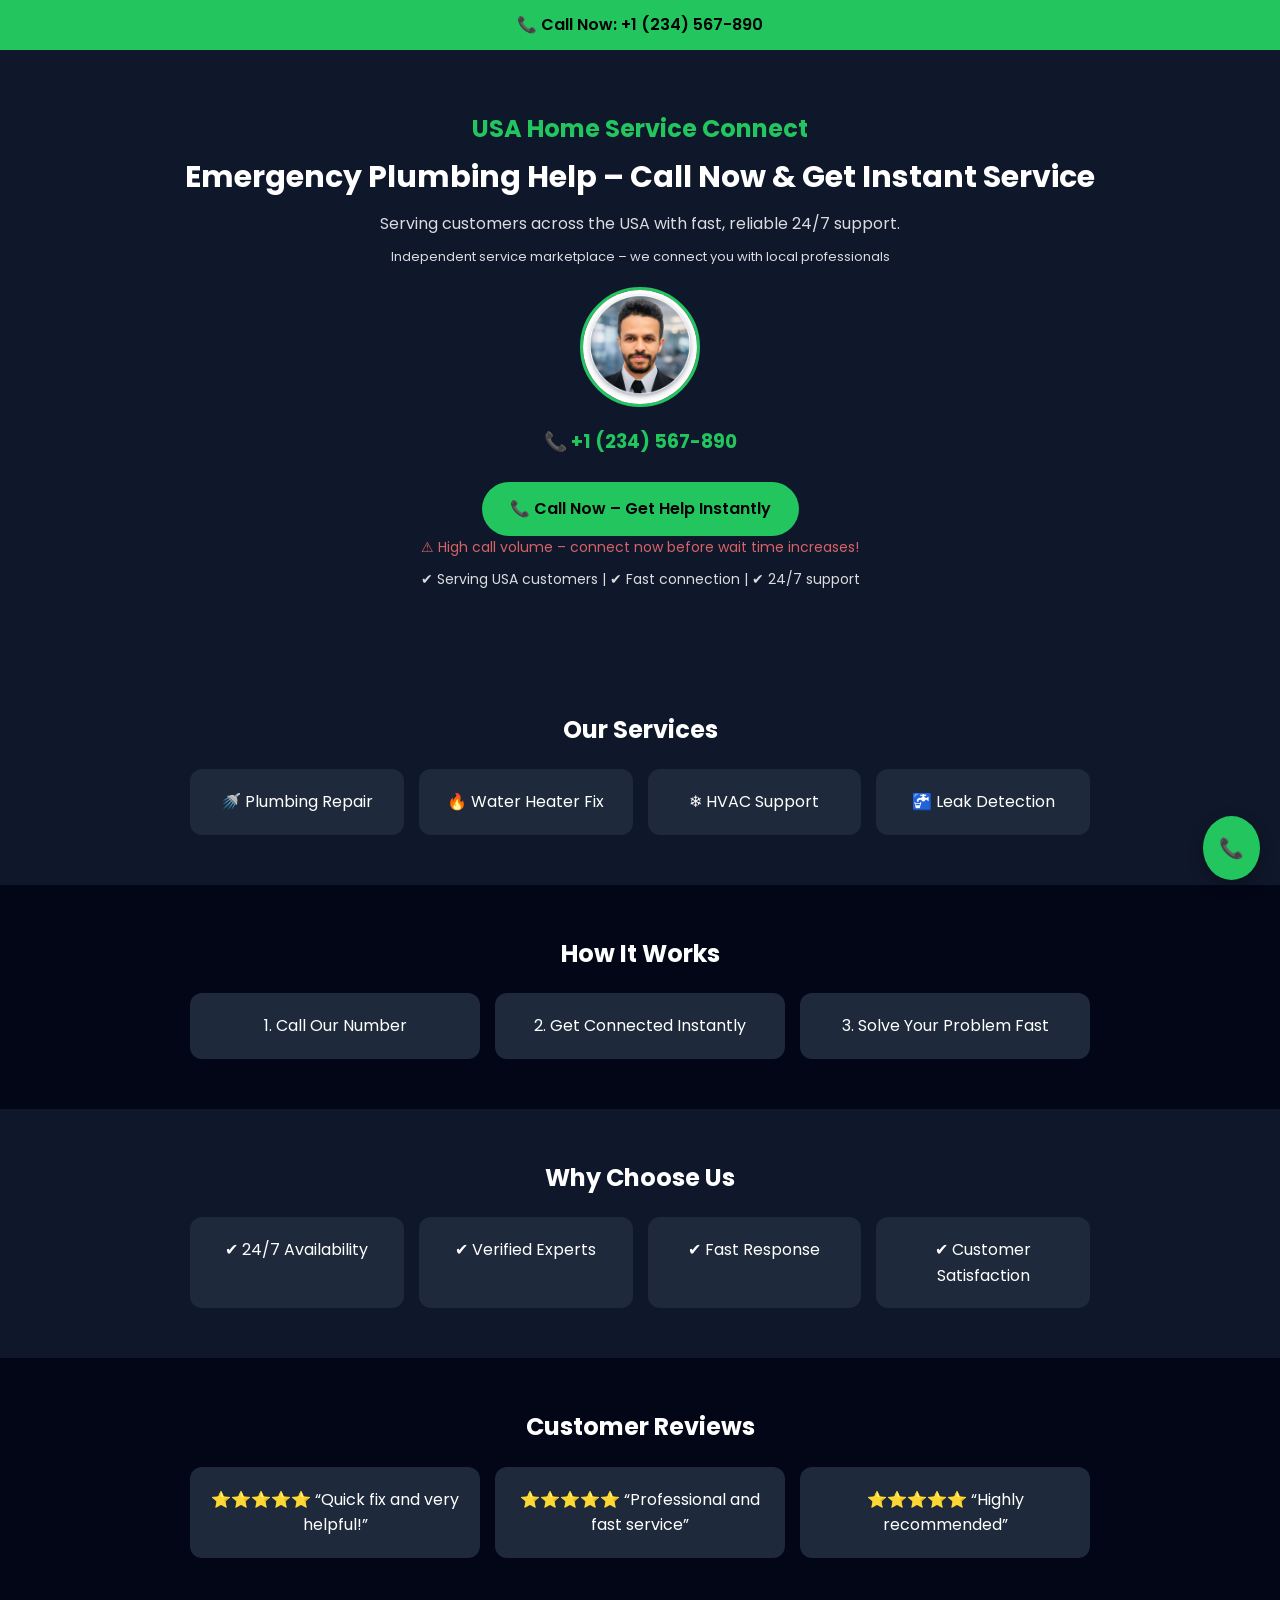
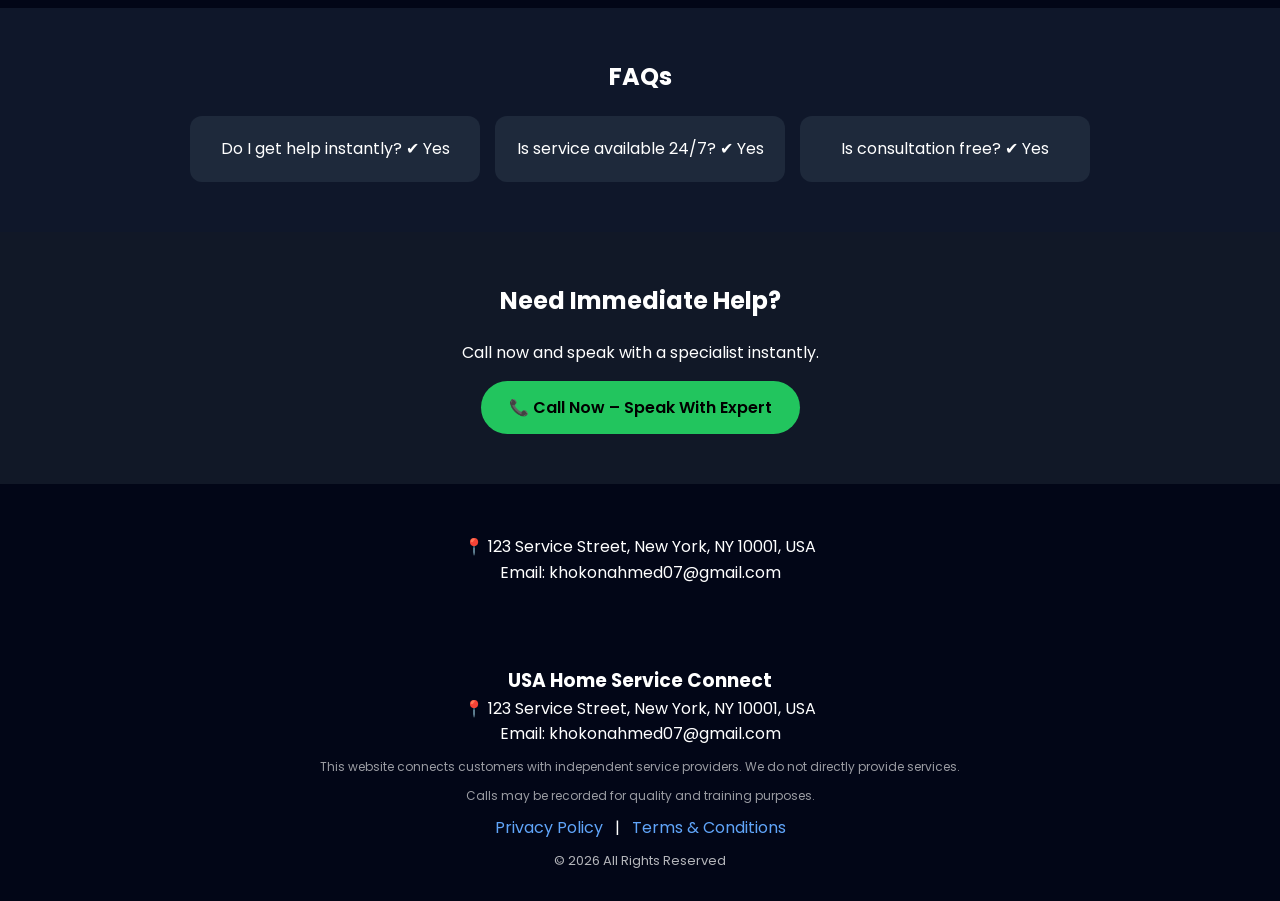
==== index.html @ 6ec90463 "Update index.html" ====
<!DOCTYPE html>
<html lang="en">
<head>
<meta charset="UTF-8">
<meta name="viewport" content="width=device-width, initial-scale=1.0">
<title>USA Home Service Connect | Call Now</title>

<link rel="stylesheet" href="style.css">
<link href="https://fonts.googleapis.com/css2?family=Poppins:wght@300;400;600;700&display=swap" rel="stylesheet">
</head>

<body>

<!-- TOP CALL BAR -->
<a href="tel:+1234567890" class="top-bar">
📞 Call Now: +1 (234) 567-890
</a>

<!-- HERO -->
<section class="hero">

<h2 class="brand">USA Home Service Connect</h2>

<h1>Emergency Plumbing Help – Call Now & Get Instant Service</h1>

<p>Serving customers across the USA with fast, reliable 24/7 support.</p>

<p class="sub-brand">
Independent service marketplace – we connect you with local professionals
</p>

<img src="profile.jpg" class="profile" alt="profile">

<h3 class="phone">📞 +1 (234) 567-890</h3>

<a href="tel:+1234567890" class="btn primary">
📞 Call Now – Get Help Instantly
</a>

<p class="urgent">
⚠ High call volume – connect now before wait time increases!
</p>

<p class="trust">
✔ Serving USA customers | ✔ Fast connection | ✔ 24/7 support
</p>

</section>

<!-- SERVICES -->
<section class="section">
<h2>Our Services</h2>

<div class="grid">
<div class="card">🚿 Plumbing Repair</div>
<div class="card">🔥 Water Heater Fix</div>
<div class="card">❄ HVAC Support</div>
<div class="card">🚰 Leak Detection</div>
</div>
</section>

<!-- HOW IT WORKS -->
<section class="section dark">
<h2>How It Works</h2>

<div class="grid">
<div class="card">1. Call Our Number</div>
<div class="card">2. Get Connected Instantly</div>
<div class="card">3. Solve Your Problem Fast</div>
</div>
</section>

<!-- TRUST -->
<section class="section">
<h2>Why Choose Us</h2>

<div class="grid">
<div class="card">✔ 24/7 Availability</div>
<div class="card">✔ Verified Experts</div>
<div class="card">✔ Fast Response</div>
<div class="card">✔ Customer Satisfaction</div>
</div>
</section>

<!-- REVIEWS -->
<section class="section dark">
<h2>Customer Reviews</h2>

<div class="grid">
<div class="card">⭐⭐⭐⭐⭐ “Quick fix and very helpful!”</div>
<div class="card">⭐⭐⭐⭐⭐ “Professional and fast service”</div>
<div class="card">⭐⭐⭐⭐⭐ “Highly recommended”</div>
</div>
</section>

<!-- FAQ -->
<section class="section">
<h2>FAQs</h2>

<div class="grid">
<div class="card">Do I get help instantly? ✔ Yes</div>
<div class="card">Is service available 24/7? ✔ Yes</div>
<div class="card">Is consultation free? ✔ Yes</div>
</div>
</section>

<!-- FINAL CTA -->
<section class="section cta">
<h2>Need Immediate Help?</h2>
<p>Call now and speak with a specialist instantly.</p>

<a href="tel:+1234567890" class="btn primary">
📞 Call Now – Speak With Expert
</a>
</section>

<!-- LOCATION -->
<section class="section dark">
<p>📍 123 Service Street, New York, NY 10001, USA</p>
<p>Email: khokonahmed07@gmail.com</p>
</section>

<!-- FOOTER -->
<footer>

<h3>USA Home Service Connect</h3>

<p>📍 123 Service Street, New York, NY 10001, USA</p>
<p>Email: khokonahmed07@gmail.com</p>

<p class="disclaimer">
This website connects customers with independent service providers. We do not directly provide services.
</p>

<p class="disclaimer">
Calls may be recorded for quality and training purposes.
</p>

<div class="legal-links">
<a href="privacy.html?v=2">Privacy Policy</a> | 
<a href="terms.html?v=2">Terms & Conditions</a>
</div>

<p class="copy">© 2026 All Rights Reserved</p>

</footer>

<!-- FLOAT BUTTON -->
<a href="tel:+1234567890" class="float-btn">📞</a>

</body>
</html>
---- style.css ----
*{
margin:0;
padding:0;
box-sizing:border-box;
font-family:'Poppins',sans-serif;
}

body{
background:#0f172a;
color:#fff;
text-align:center;
line-height:1.6;
}

/* TOP BAR */
.top-bar{
display:block;
background:#22c55e;
color:#000;
padding:12px;
font-weight:600;
text-decoration:none;
position:sticky;
top:0;
z-index:1000;
}

/* HERO */
.hero{
padding:60px 20px;
}

.brand{
color:#22c55e;
margin-bottom:5px;
}

.sub-brand{
font-size:13px;
opacity:0.6;
margin-bottom:10px;
}

.hero h1{
font-size:30px;
margin-bottom:10px;
}

.hero p{
opacity:0.85;
margin-bottom:10px;
}

.profile{
width:120px;
border-radius:50%;
margin:20px auto;
display:block;
border:3px solid #22c55e;
}

.phone{
color:#22c55e;
margin:10px 0;
}

.urgent{
color:#f87171;
font-size:14px;
}

.trust{
font-size:14px;
opacity:0.8;
}

/* BUTTON */
.btn{
display:inline-block;
padding:14px 28px;
border-radius:30px;
text-decoration:none;
font-weight:600;
margin-top:15px;
transition:0.3s;
}

.primary{
background:#22c55e;
color:#000;
}

.primary:hover{
background:#16a34a;
}

/* SECTION */
.section{
padding:50px 20px;
}

.dark{
background:#020617;
}

.section h2{
margin-bottom:20px;
}

/* GRID */
.grid{
display:grid;
grid-template-columns:repeat(auto-fit,minmax(150px,1fr));
gap:15px;
max-width:900px;
margin:auto;
}

/* CARD */
.card{
background:#1e293b;
padding:20px;
border-radius:12px;
transition:0.3s;
}

.card:hover{
transform:translateY(-5px);
}

/* CTA */
.cta{
background:#111827;
}

/* FOOTER */
footer{
background:#020617;
padding:30px 20px;
}

.disclaimer{
font-size:12px;
opacity:0.6;
margin-top:10px;
}

.legal-links{
margin-top:10px;
}

.legal-links a{
color:#60a5fa;
margin:0 8px;
text-decoration:none;
}

.legal-links a:hover{
text-decoration:underline;
color:#93c5fd;
}

.copy{
margin-top:10px;
font-size:13px;
opacity:0.7;
}

/* FLOAT BUTTON */
.float-btn{
position:fixed;
bottom:20px;
right:20px;
background:#22c55e;
color:#000;
padding:16px;
border-radius:50%;
text-decoration:none;
font-size:20px;
box-shadow:0 5px 15px rgba(0,0,0,0.3);
}

.float-btn:hover{
transform:scale(1.1);
}

/* RESPONSIVE */
@media(max-width:600px){
.hero h1{
font-size:24px;
}
}
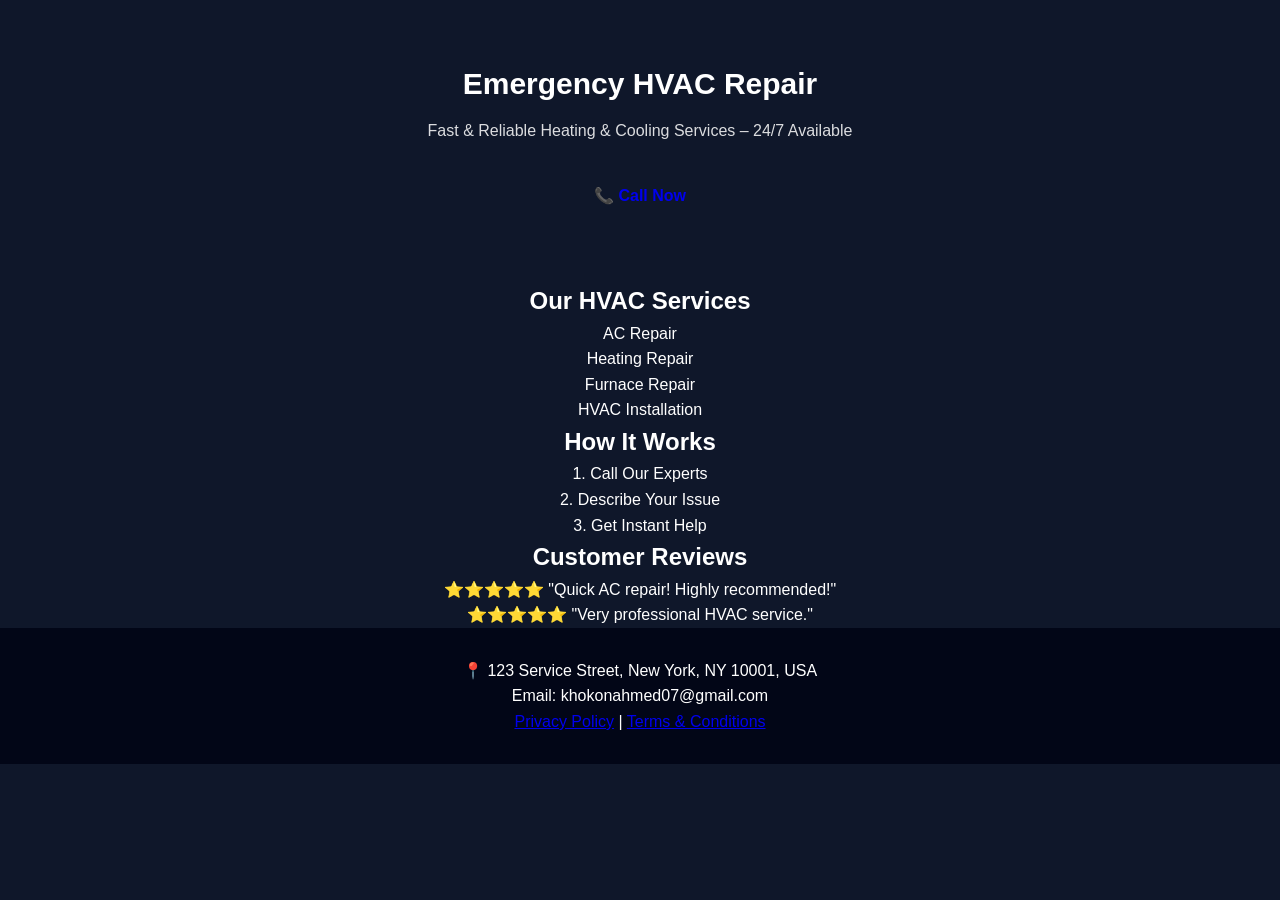
==== commit 7113226a: "Update index.html" ====
--- a/index.html
+++ b/index.html
@@ -1,152 +1,52 @@
-<!DOCTYPE html>
+ <!DOCTYPE html>
 <html lang="en">
 <head>
-<meta charset="UTF-8">
-<meta name="viewport" content="width=device-width, initial-scale=1.0">
-<title>USA Home Service Connect | Call Now</title>
-
-<link rel="stylesheet" href="style.css">
-<link href="https://fonts.googleapis.com/css2?family=Poppins:wght@300;400;600;700&display=swap" rel="stylesheet">
+  <meta charset="UTF-8">
+  <title>Emergency HVAC Repair</title>
+  <link rel="stylesheet" href="style.css">
 </head>
-
 <body>
 
-<!-- TOP CALL BAR -->
-<a href="tel:+1234567890" class="top-bar">
-📞 Call Now: +1 (234) 567-890
-</a>
+  <!-- HERO -->
+  <section class="hero">
+    <h1>Emergency HVAC Repair</h1>
+    <p>Fast & Reliable Heating & Cooling Services – 24/7 Available</p>
+    <a href="tel:+1XXXXXXXXXX" class="btn">📞 Call Now</a>
+  </section>
 
-<!-- HERO -->
-<section class="hero">
+  <!-- SERVICES -->
+  <section class="services">
+    <h2>Our HVAC Services</h2>
+    <ul>
+      <li>AC Repair</li>
+      <li>Heating Repair</li>
+      <li>Furnace Repair</li>
+      <li>HVAC Installation</li>
+    </ul>
+  </section>
 
-<h2 class="brand">USA Home Service Connect</h2>
+  <!-- HOW IT WORKS -->
+  <section class="steps">
+    <h2>How It Works</h2>
+    <div class="step">1. Call Our Experts</div>
+    <div class="step">2. Describe Your Issue</div>
+    <div class="step">3. Get Instant Help</div>
+  </section>
 
-<h1>Emergency Plumbing Help – Call Now & Get Instant Service</h1>
+  <!-- REVIEWS -->
+  <section class="reviews">
+    <h2>Customer Reviews</h2>
+    <p>⭐⭐⭐⭐⭐ "Quick AC repair! Highly recommended!"</p>
+    <p>⭐⭐⭐⭐⭐ "Very professional HVAC service."</p>
+  </section>
 
-<p>Serving customers across the USA with fast, reliable 24/7 support.</p>
-
-<p class="sub-brand">
-Independent service marketplace – we connect you with local professionals
-</p>
-
-<img src="profile.jpg" class="profile" alt="profile">
-
-<h3 class="phone">📞 +1 (234) 567-890</h3>
-
-<a href="tel:+1234567890" class="btn primary">
-📞 Call Now – Get Help Instantly
-</a>
-
-<p class="urgent">
-⚠ High call volume – connect now before wait time increases!
-</p>
-
-<p class="trust">
-✔ Serving USA customers | ✔ Fast connection | ✔ 24/7 support
-</p>
-
-</section>
-
-<!-- SERVICES -->
-<section class="section">
-<h2>Our Services</h2>
-
-<div class="grid">
-<div class="card">🚿 Plumbing Repair</div>
-<div class="card">🔥 Water Heater Fix</div>
-<div class="card">❄ HVAC Support</div>
-<div class="card">🚰 Leak Detection</div>
-</div>
-</section>
-
-<!-- HOW IT WORKS -->
-<section class="section dark">
-<h2>How It Works</h2>
-
-<div class="grid">
-<div class="card">1. Call Our Number</div>
-<div class="card">2. Get Connected Instantly</div>
-<div class="card">3. Solve Your Problem Fast</div>
-</div>
-</section>
-
-<!-- TRUST -->
-<section class="section">
-<h2>Why Choose Us</h2>
-
-<div class="grid">
-<div class="card">✔ 24/7 Availability</div>
-<div class="card">✔ Verified Experts</div>
-<div class="card">✔ Fast Response</div>
-<div class="card">✔ Customer Satisfaction</div>
-</div>
-</section>
-
-<!-- REVIEWS -->
-<section class="section dark">
-<h2>Customer Reviews</h2>
-
-<div class="grid">
-<div class="card">⭐⭐⭐⭐⭐ “Quick fix and very helpful!”</div>
-<div class="card">⭐⭐⭐⭐⭐ “Professional and fast service”</div>
-<div class="card">⭐⭐⭐⭐⭐ “Highly recommended”</div>
-</div>
-</section>
-
-<!-- FAQ -->
-<section class="section">
-<h2>FAQs</h2>
-
-<div class="grid">
-<div class="card">Do I get help instantly? ✔ Yes</div>
-<div class="card">Is service available 24/7? ✔ Yes</div>
-<div class="card">Is consultation free? ✔ Yes</div>
-</div>
-</section>
-
-<!-- FINAL CTA -->
-<section class="section cta">
-<h2>Need Immediate Help?</h2>
-<p>Call now and speak with a specialist instantly.</p>
-
-<a href="tel:+1234567890" class="btn primary">
-📞 Call Now – Speak With Expert
-</a>
-</section>
-
-<!-- LOCATION -->
-<section class="section dark">
-<p>📍 123 Service Street, New York, NY 10001, USA</p>
-<p>Email: khokonahmed07@gmail.com</p>
-</section>
-
-<!-- FOOTER -->
-<footer>
-
-<h3>USA Home Service Connect</h3>
-
-<p>📍 123 Service Street, New York, NY 10001, USA</p>
-<p>Email: khokonahmed07@gmail.com</p>
-
-<p class="disclaimer">
-This website connects customers with independent service providers. We do not directly provide services.
-</p>
-
-<p class="disclaimer">
-Calls may be recorded for quality and training purposes.
-</p>
-
-<div class="legal-links">
-<a href="privacy.html?v=2">Privacy Policy</a> | 
-<a href="terms.html?v=2">Terms & Conditions</a>
-</div>
-
-<p class="copy">© 2026 All Rights Reserved</p>
-
-</footer>
-
-<!-- FLOAT BUTTON -->
-<a href="tel:+1234567890" class="float-btn">📞</a>
+  <!-- FOOTER -->
+  <footer>
+    <p>📍 123 Service Street, New York, NY 10001, USA</p>
+    <p>Email: khokonahmed07@gmail.com</p>
+    <a href="privacy.html">Privacy Policy</a> | 
+    <a href="terms.html">Terms & Conditions</a>
+  </footer>
 
 </body>
 </html>
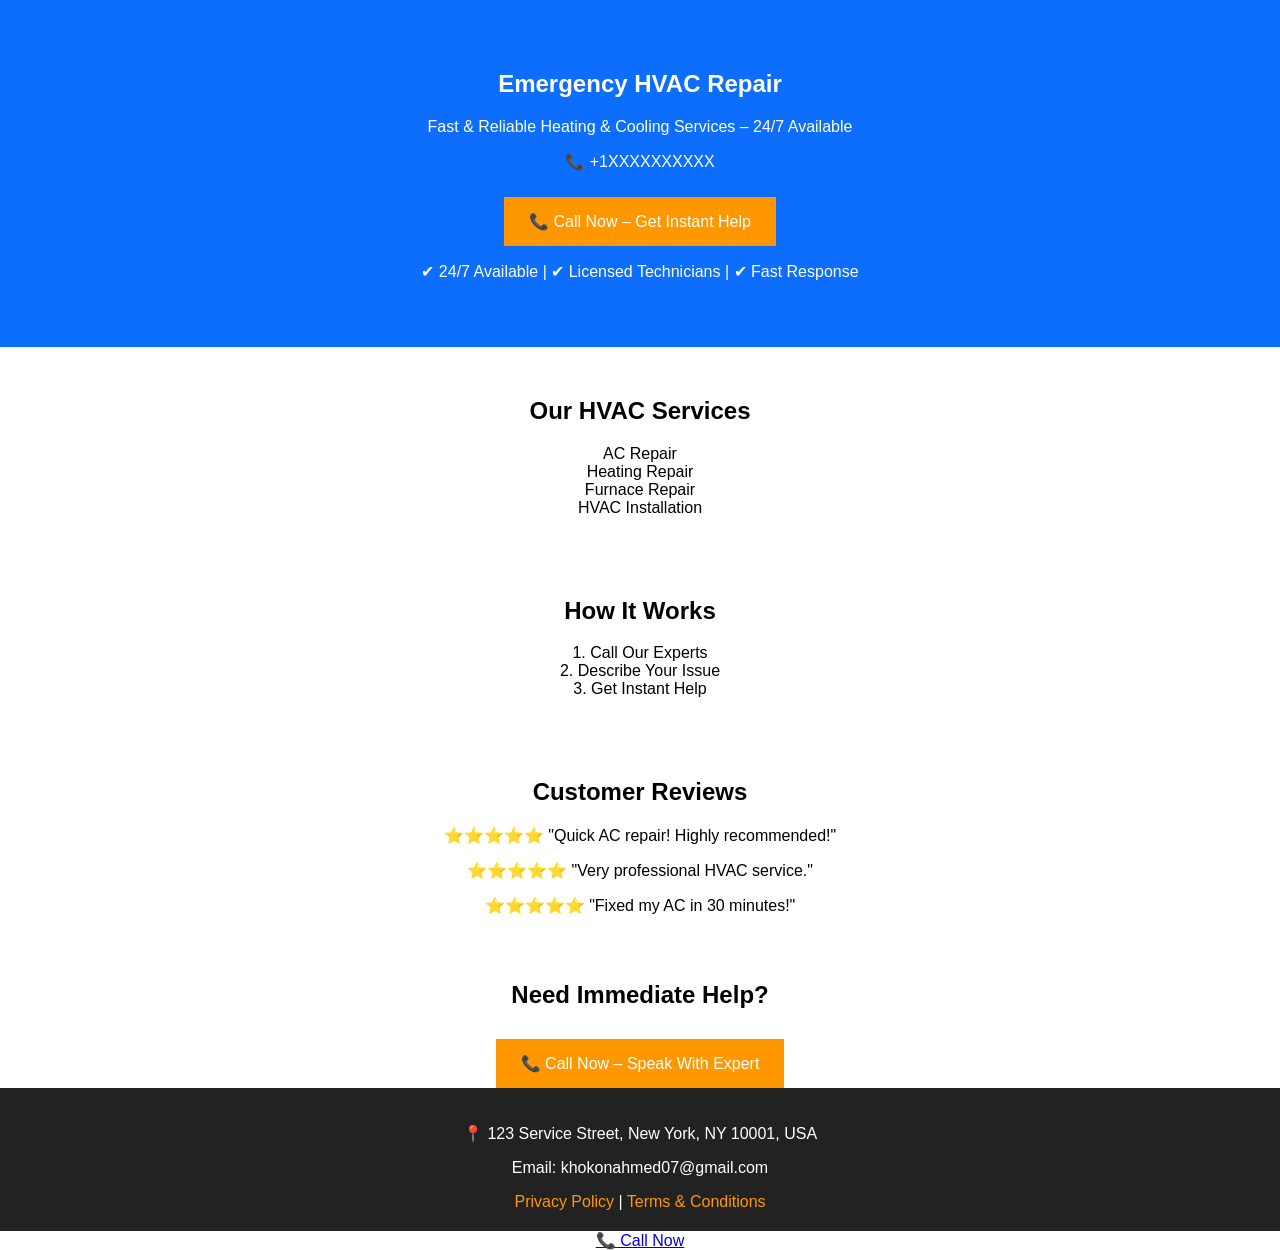
==== commit 5be8fa85: "Update index.html" ====
--- a/index.html
+++ b/index.html
@@ -1,52 +1,68 @@
- <!DOCTYPE html>
+<!DOCTYPE html>
 <html lang="en">
 <head>
-  <meta charset="UTF-8">
-  <title>Emergency HVAC Repair</title>
-  <link rel="stylesheet" href="style.css">
+<meta charset="UTF-8">
+<meta name="viewport" content="width=device-width, initial-scale=1.0">
+<title>Emergency HVAC Repair</title>
+<link rel="stylesheet" href="style.css">
 </head>
+
 <body>
 
-  <!-- HERO -->
-  <section class="hero">
-    <h1>Emergency HVAC Repair</h1>
-    <p>Fast & Reliable Heating & Cooling Services – 24/7 Available</p>
-    <a href="tel:+1XXXXXXXXXX" class="btn">📞 Call Now</a>
-  </section>
+<!-- HERO -->
+<section class="hero">
+  <h1>Emergency HVAC Repair</h1>
+  <p>Fast & Reliable Heating & Cooling Services – 24/7 Available</p>
+  <p class="phone">📞 +1XXXXXXXXXX</p>
+  <a href="tel:+1XXXXXXXXXX" class="btn">📞 Call Now – Get Instant Help</a>
+  <p class="trust">✔ 24/7 Available | ✔ Licensed Technicians | ✔ Fast Response</p>
+</section>
 
-  <!-- SERVICES -->
-  <section class="services">
-    <h2>Our HVAC Services</h2>
-    <ul>
-      <li>AC Repair</li>
-      <li>Heating Repair</li>
-      <li>Furnace Repair</li>
-      <li>HVAC Installation</li>
-    </ul>
-  </section>
+<!-- SERVICES -->
+<section class="services">
+  <h2>Our HVAC Services</h2>
+  <div class="grid">
+    <div class="card">AC Repair</div>
+    <div class="card">Heating Repair</div>
+    <div class="card">Furnace Repair</div>
+    <div class="card">HVAC Installation</div>
+  </div>
+</section>
 
-  <!-- HOW IT WORKS -->
-  <section class="steps">
-    <h2>How It Works</h2>
-    <div class="step">1. Call Our Experts</div>
-    <div class="step">2. Describe Your Issue</div>
-    <div class="step">3. Get Instant Help</div>
-  </section>
+<!-- HOW IT WORKS -->
+<section class="steps">
+  <h2>How It Works</h2>
+  <div class="grid">
+    <div class="card">1. Call Our Experts</div>
+    <div class="card">2. Describe Your Issue</div>
+    <div class="card">3. Get Instant Help</div>
+  </div>
+</section>
 
-  <!-- REVIEWS -->
-  <section class="reviews">
-    <h2>Customer Reviews</h2>
-    <p>⭐⭐⭐⭐⭐ "Quick AC repair! Highly recommended!"</p>
-    <p>⭐⭐⭐⭐⭐ "Very professional HVAC service."</p>
-  </section>
+<!-- REVIEWS -->
+<section class="reviews">
+  <h2>Customer Reviews</h2>
+  <p>⭐⭐⭐⭐⭐ "Quick AC repair! Highly recommended!"</p>
+  <p>⭐⭐⭐⭐⭐ "Very professional HVAC service."</p>
+  <p>⭐⭐⭐⭐⭐ "Fixed my AC in 30 minutes!"</p>
+</section>
 
-  <!-- FOOTER -->
-  <footer>
-    <p>📍 123 Service Street, New York, NY 10001, USA</p>
-    <p>Email: khokonahmed07@gmail.com</p>
-    <a href="privacy.html">Privacy Policy</a> | 
-    <a href="terms.html">Terms & Conditions</a>
-  </footer>
+<!-- CTA -->
+<section class="cta">
+  <h2>Need Immediate Help?</h2>
+  <a href="tel:+1XXXXXXXXXX" class="btn">📞 Call Now – Speak With Expert</a>
+</section>
+
+<!-- FOOTER -->
+<footer>
+  <p>📍 123 Service Street, New York, NY 10001, USA</p>
+  <p>Email: khokonahmed07@gmail.com</p>
+  <a href="privacy.html">Privacy Policy</a> | 
+  <a href="terms.html">Terms & Conditions</a>
+</footer>
+
+<!-- STICKY BUTTON -->
+<a href="tel:+1XXXXXXXXXX" class="sticky-call">📞 Call Now</a>
 
 </body>
 </html>
--- a/style.css
+++ b/style.css
@@ -1,192 +1,44 @@
-*{
-margin:0;
-padding:0;
-box-sizing:border-box;
-font-family:'Poppins',sans-serif;
+ body {
+  font-family: Arial;
+  margin: 0;
+  text-align: center;
 }
 
-body{
-background:#0f172a;
-color:#fff;
-text-align:center;
-line-height:1.6;
+.hero {
+  background: #0d6efd;
+  color: white;
+  padding: 50px;
 }
 
-/* TOP BAR */
-.top-bar{
-display:block;
-background:#22c55e;
-color:#000;
-padding:12px;
-font-weight:600;
-text-decoration:none;
-position:sticky;
-top:0;
-z-index:1000;
+.btn {
+  background: #ff9800;
+  color: white;
+  padding: 15px 25px;
+  display: inline-block;
+  text-decoration: none;
+  margin-top: 10px;
 }
 
-/* HERO */
-.hero{
-padding:60px 20px;
+.services, .steps, .reviews {
+  padding: 30px;
 }
 
-.brand{
-color:#22c55e;
-margin-bottom:5px;
+ul {
+  list-style: none;
+  padding: 0;
 }
 
-.sub-brand{
-font-size:13px;
-opacity:0.6;
-margin-bottom:10px;
+.step {
+  margin: 10px;
 }
 
-.hero h1{
-font-size:30px;
-margin-bottom:10px;
+footer {
+  background: #222;
+  color: white;
+  padding: 20px;
 }
 
-.hero p{
-opacity:0.85;
-margin-bottom:10px;
+footer a {
+  color: #ff9800;
+  text-decoration: none;
 }
-
-.profile{
-width:120px;
-border-radius:50%;
-margin:20px auto;
-display:block;
-border:3px solid #22c55e;
-}
-
-.phone{
-color:#22c55e;
-margin:10px 0;
-}
-
-.urgent{
-color:#f87171;
-font-size:14px;
-}
-
-.trust{
-font-size:14px;
-opacity:0.8;
-}
-
-/* BUTTON */
-.btn{
-display:inline-block;
-padding:14px 28px;
-border-radius:30px;
-text-decoration:none;
-font-weight:600;
-margin-top:15px;
-transition:0.3s;
-}
-
-.primary{
-background:#22c55e;
-color:#000;
-}
-
-.primary:hover{
-background:#16a34a;
-}
-
-/* SECTION */
-.section{
-padding:50px 20px;
-}
-
-.dark{
-background:#020617;
-}
-
-.section h2{
-margin-bottom:20px;
-}
-
-/* GRID */
-.grid{
-display:grid;
-grid-template-columns:repeat(auto-fit,minmax(150px,1fr));
-gap:15px;
-max-width:900px;
-margin:auto;
-}
-
-/* CARD */
-.card{
-background:#1e293b;
-padding:20px;
-border-radius:12px;
-transition:0.3s;
-}
-
-.card:hover{
-transform:translateY(-5px);
-}
-
-/* CTA */
-.cta{
-background:#111827;
-}
-
-/* FOOTER */
-footer{
-background:#020617;
-padding:30px 20px;
-}
-
-.disclaimer{
-font-size:12px;
-opacity:0.6;
-margin-top:10px;
-}
-
-.legal-links{
-margin-top:10px;
-}
-
-.legal-links a{
-color:#60a5fa;
-margin:0 8px;
-text-decoration:none;
-}
-
-.legal-links a:hover{
-text-decoration:underline;
-color:#93c5fd;
-}
-
-.copy{
-margin-top:10px;
-font-size:13px;
-opacity:0.7;
-}
-
-/* FLOAT BUTTON */
-.float-btn{
-position:fixed;
-bottom:20px;
-right:20px;
-background:#22c55e;
-color:#000;
-padding:16px;
-border-radius:50%;
-text-decoration:none;
-font-size:20px;
-box-shadow:0 5px 15px rgba(0,0,0,0.3);
-}
-
-.float-btn:hover{
-transform:scale(1.1);
-}
-
-/* RESPONSIVE */
-@media(max-width:600px){
-.hero h1{
-font-size:24px;
-}
-}
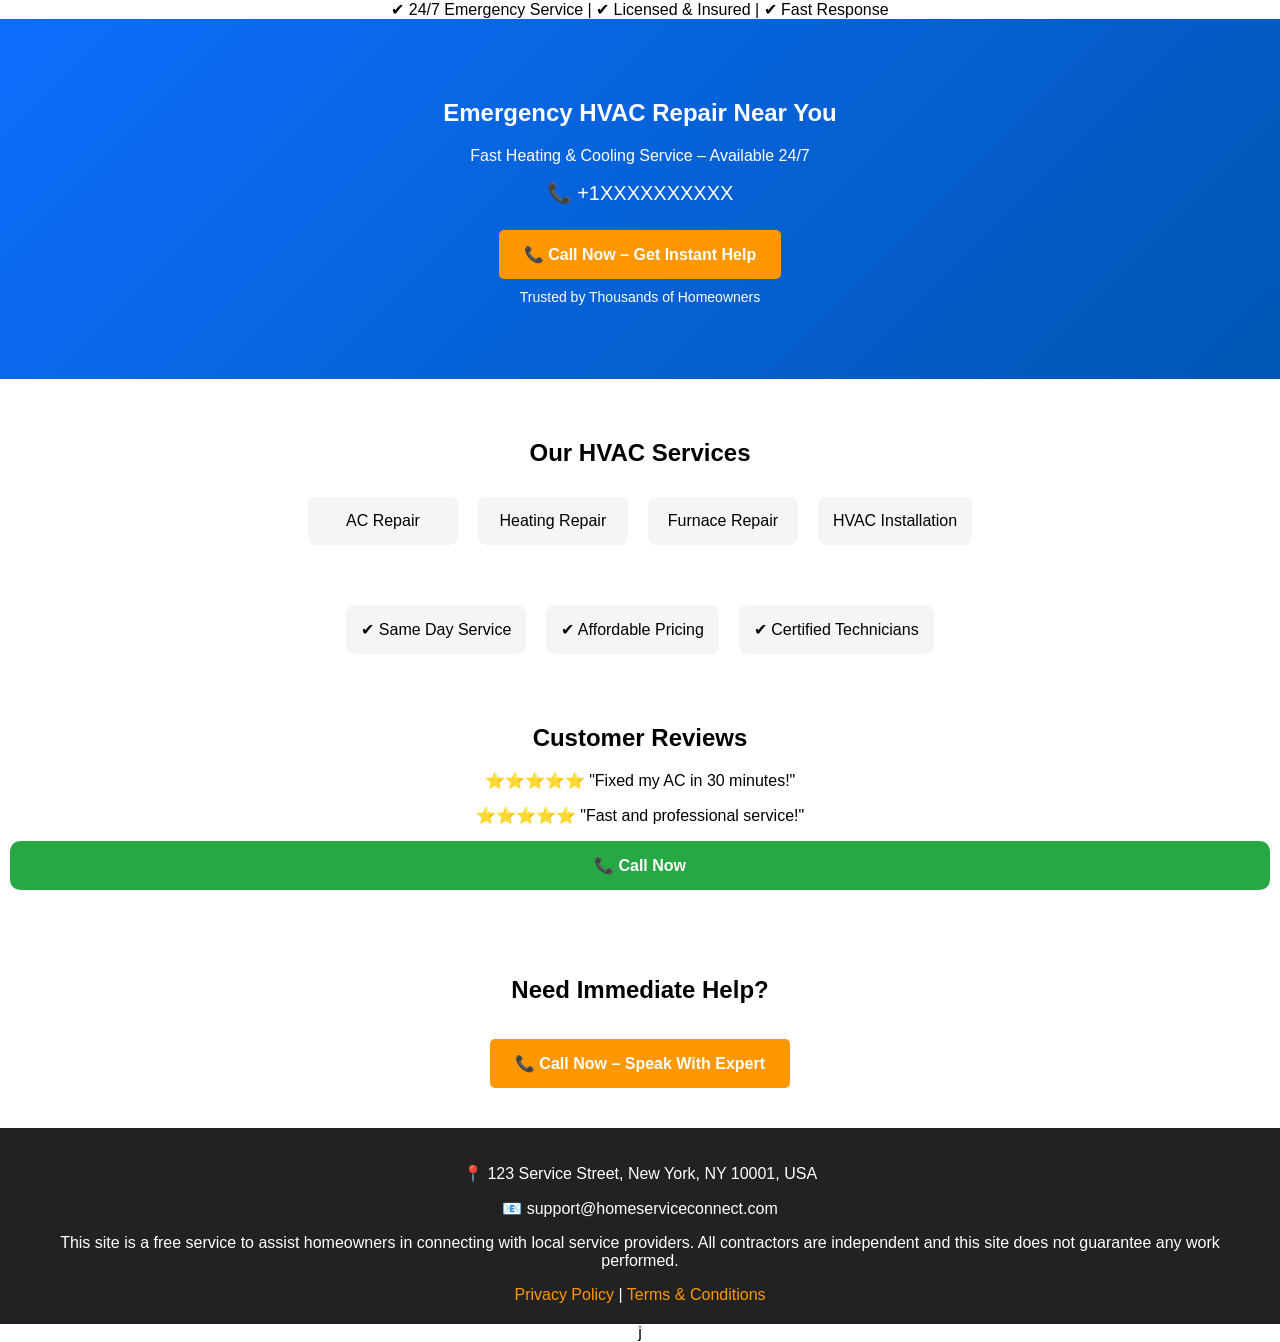
==== commit 7b824f8e: "Update index.html" ====
--- a/index.html
+++ b/index.html
@@ -1,21 +1,30 @@
-<!DOCTYPE html>
+ <!DOCTYPE html>
 <html lang="en">
 <head>
 <meta charset="UTF-8">
 <meta name="viewport" content="width=device-width, initial-scale=1.0">
-<title>Emergency HVAC Repair</title>
+<title>Emergency HVAC Repair | 24/7 Service</title>
+<meta name="description" content="24/7 HVAC Repair & Installation. Call now to get fast local service. Licensed technicians ready to help.">
 <link rel="stylesheet" href="style.css">
 </head>
 
 <body>
 
+<!-- TOP BAR -->
+<div class="top-bar">
+  ✔ 24/7 Emergency Service | ✔ Licensed & Insured | ✔ Fast Response
+</div>
+
 <!-- HERO -->
 <section class="hero">
-  <h1>Emergency HVAC Repair</h1>
-  <p>Fast & Reliable Heating & Cooling Services – 24/7 Available</p>
+  <h1>Emergency HVAC Repair Near You</h1>
+  <p>Fast Heating & Cooling Service – Available 24/7</p>
+
   <p class="phone">📞 +1XXXXXXXXXX</p>
+
   <a href="tel:+1XXXXXXXXXX" class="btn">📞 Call Now – Get Instant Help</a>
-  <p class="trust">✔ 24/7 Available | ✔ Licensed Technicians | ✔ Fast Response</p>
+
+  <p class="trust">Trusted by Thousands of Homeowners</p>
 </section>
 
 <!-- SERVICES -->
@@ -29,22 +38,21 @@
   </div>
 </section>
 
-<!-- HOW IT WORKS -->
-<section class="steps">
-  <h2>How It Works</h2>
+<!-- BENEFITS -->
+<section class="benefits">
   <div class="grid">
-    <div class="card">1. Call Our Experts</div>
-    <div class="card">2. Describe Your Issue</div>
-    <div class="card">3. Get Instant Help</div>
+    <div class="card">✔ Same Day Service</div>
+    <div class="card">✔ Affordable Pricing</div>
+    <div class="card">✔ Certified Technicians</div>
   </div>
 </section>
 
 <!-- REVIEWS -->
 <section class="reviews">
   <h2>Customer Reviews</h2>
-  <p>⭐⭐⭐⭐⭐ "Quick AC repair! Highly recommended!"</p>
-  <p>⭐⭐⭐⭐⭐ "Very professional HVAC service."</p>
   <p>⭐⭐⭐⭐⭐ "Fixed my AC in 30 minutes!"</p>
+  <p>⭐⭐⭐⭐⭐ "Fast and professional service!"</p>
+  <p>⭐⭐⭐⭐⭐ "Highly recommended HVAC experts."</p>
 </section>
 
 <!-- CTA -->
@@ -56,13 +64,19 @@
 <!-- FOOTER -->
 <footer>
   <p>📍 123 Service Street, New York, NY 10001, USA</p>
-  <p>Email: khokonahmed07@gmail.com</p>
-  <a href="privacy.html">Privacy Policy</a> | 
+  <p>📧 support@homeserviceconnect.com</p>
+
+  <p class="disclaimer">
+    This site is a free service to assist homeowners in connecting with local service providers.
+    All contractors are independent and this site does not guarantee any work performed.
+  </p>
+
+  <a href="privacy.html">Privacy Policy</a> |
   <a href="terms.html">Terms & Conditions</a>
 </footer>
 
-<!-- STICKY BUTTON -->
+<!-- STICKY CALL BUTTON -->
 <a href="tel:+1XXXXXXXXXX" class="sticky-call">📞 Call Now</a>
 
 </body>
-</html>
+</html>j
--- a/style.css
+++ b/style.css
@@ -1,35 +1,52 @@
  body {
-  font-family: Arial;
   margin: 0;
+  font-family: Arial, sans-serif;
   text-align: center;
 }
 
 .hero {
-  background: #0d6efd;
+  background: linear-gradient(135deg, #0d6efd, #0056b3);
   color: white;
-  padding: 50px;
+  padding: 60px 20px;
+}
+
+.phone {
+  font-size: 20px;
+  margin: 10px 0;
+}
+
+.trust {
+  margin-top: 10px;
+  font-size: 14px;
 }
 
 .btn {
+  display: inline-block;
   background: #ff9800;
   color: white;
   padding: 15px 25px;
-  display: inline-block;
+  margin-top: 15px;
   text-decoration: none;
-  margin-top: 10px;
+  border-radius: 5px;
+  font-weight: bold;
 }
 
-.services, .steps, .reviews {
-  padding: 30px;
+.services, .steps, .reviews, .cta {
+  padding: 40px 20px;
 }
 
-ul {
-  list-style: none;
-  padding: 0;
+.grid {
+  display: flex;
+  flex-wrap: wrap;
+  justify-content: center;
 }
 
-.step {
+.card {
+  background: #f5f5f5;
+  padding: 15px;
   margin: 10px;
+  border-radius: 8px;
+  min-width: 120px;
 }
 
 footer {
@@ -42,3 +59,18 @@
   color: #ff9800;
   text-decoration: none;
 }
+
+/* Sticky Call Button */
+.sticky-call {
+  position: fixed;
+  bottom: 10px;
+  left: 10px;
+  right: 10px;
+  background: #28a745;
+  color: white;
+  padding: 15px;
+  text-align: center;
+  border-radius: 10px;
+  text-decoration: none;
+  font-weight: bold;
+}
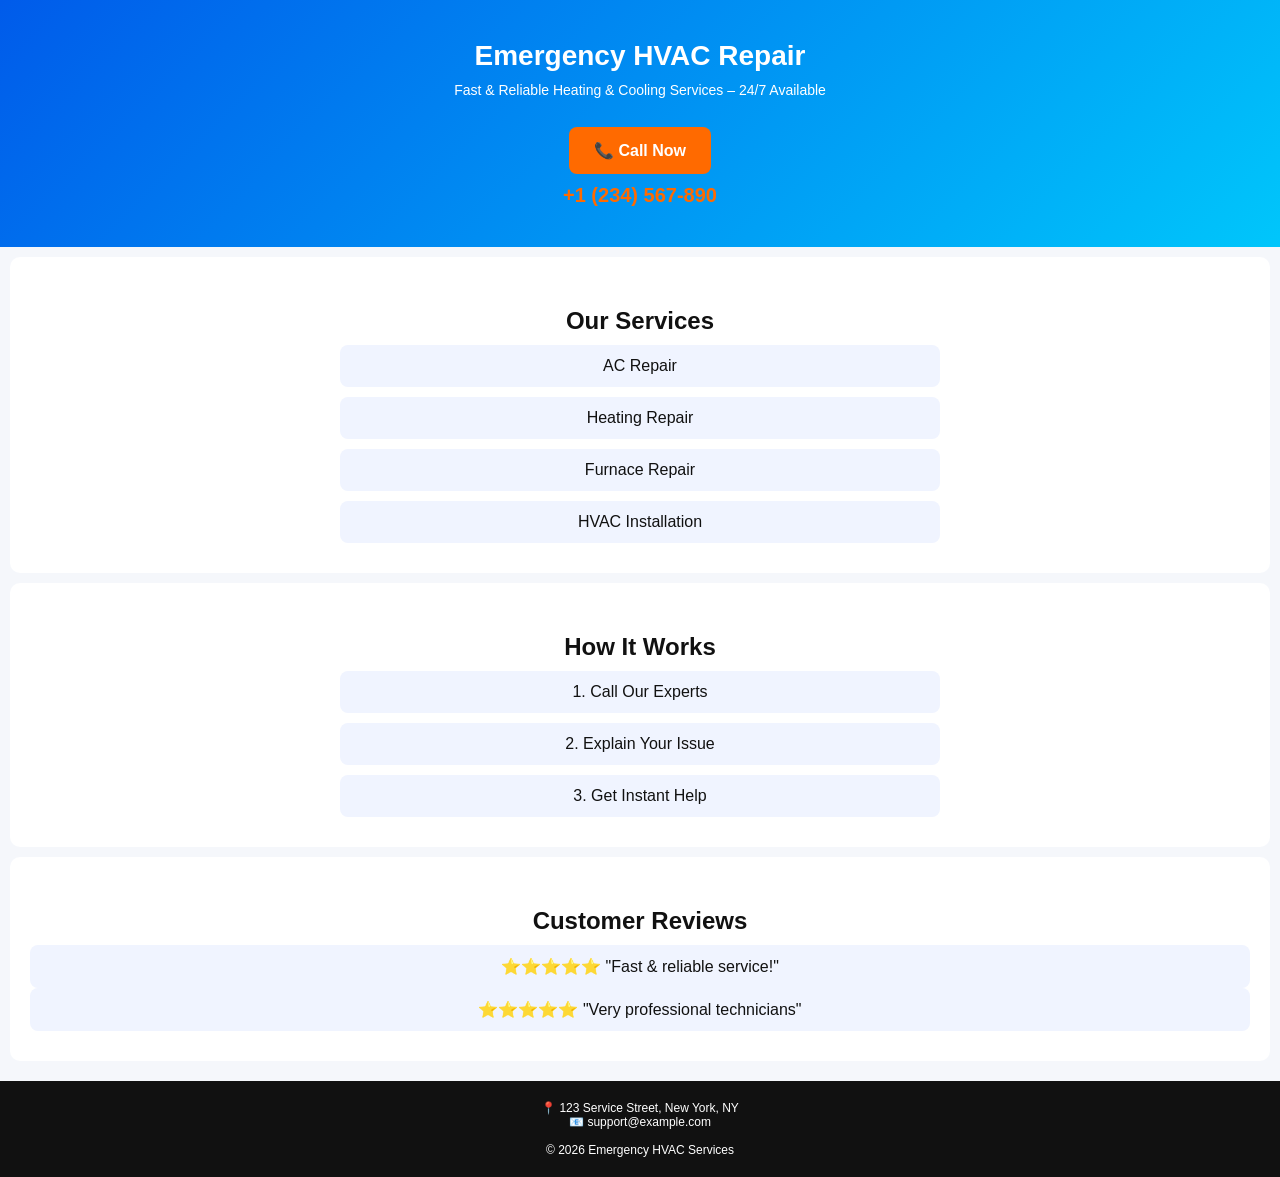
==== commit 36e4202e: "Update index.html" ====
--- a/index.html
+++ b/index.html
@@ -3,80 +3,129 @@
 <head>
 <meta charset="UTF-8">
 <meta name="viewport" content="width=device-width, initial-scale=1.0">
-<title>Emergency HVAC Repair | 24/7 Service</title>
-<meta name="description" content="24/7 HVAC Repair & Installation. Call now to get fast local service. Licensed technicians ready to help.">
-<link rel="stylesheet" href="style.css">
+<title>Emergency HVAC Repair - 24/7 Service</title>
+
+<style>
+body{
+margin:0;
+font-family:Arial, sans-serif;
+background:#f5f7fb;
+color:#111;
+}
+
+.header{
+background:linear-gradient(135deg,#005bea,#00c6fb);
+color:white;
+text-align:center;
+padding:40px 20px;
+}
+
+.header h1{
+margin:0;
+font-size:28px;
+}
+
+.header p{
+margin-top:10px;
+font-size:14px;
+}
+
+.call-btn{
+display:inline-block;
+margin-top:15px;
+background:#ff6a00;
+color:white;
+padding:14px 25px;
+border-radius:8px;
+text-decoration:none;
+font-weight:bold;
+}
+
+.section{
+padding:30px 20px;
+text-align:center;
+background:white;
+margin:10px;
+border-radius:10px;
+}
+
+h2{
+margin-bottom:10px;
+}
+
+.services, .steps{
+display:grid;
+gap:10px;
+max-width:600px;
+margin:auto;
+}
+
+.box{
+background:#f0f4ff;
+padding:12px;
+border-radius:8px;
+}
+
+.footer{
+background:#111;
+color:white;
+text-align:center;
+padding:20px;
+font-size:12px;
+margin-top:20px;
+}
+
+.phone{
+font-size:20px;
+font-weight:bold;
+color:#ff6a00;
+margin-top:10px;
+}
+
+</style>
+
 </head>
-
 <body>
 
-<!-- TOP BAR -->
-<div class="top-bar">
-  ✔ 24/7 Emergency Service | ✔ Licensed & Insured | ✔ Fast Response
+<div class="header">
+<h1>Emergency HVAC Repair</h1>
+<p>Fast & Reliable Heating & Cooling Services – 24/7 Available</p>
+
+<a class="call-btn" href="tel:+1234567890">📞 Call Now</a>
+
+<div class="phone">+1 (234) 567-890</div>
 </div>
 
-<!-- HERO -->
-<section class="hero">
-  <h1>Emergency HVAC Repair Near You</h1>
-  <p>Fast Heating & Cooling Service – Available 24/7</p>
+<div class="section">
+<h2>Our Services</h2>
+<div class="services">
+<div class="box">AC Repair</div>
+<div class="box">Heating Repair</div>
+<div class="box">Furnace Repair</div>
+<div class="box">HVAC Installation</div>
+</div>
+</div>
 
-  <p class="phone">📞 +1XXXXXXXXXX</p>
+<div class="section">
+<h2>How It Works</h2>
+<div class="steps">
+<div class="box">1. Call Our Experts</div>
+<div class="box">2. Explain Your Issue</div>
+<div class="box">3. Get Instant Help</div>
+</div>
+</div>
 
-  <a href="tel:+1XXXXXXXXXX" class="btn">📞 Call Now – Get Instant Help</a>
+<div class="section">
+<h2>Customer Reviews</h2>
+<div class="box">⭐⭐⭐⭐⭐ "Fast & reliable service!"</div>
+<div class="box">⭐⭐⭐⭐⭐ "Very professional technicians"</div>
+</div>
 
-  <p class="trust">Trusted by Thousands of Homeowners</p>
-</section>
-
-<!-- SERVICES -->
-<section class="services">
-  <h2>Our HVAC Services</h2>
-  <div class="grid">
-    <div class="card">AC Repair</div>
-    <div class="card">Heating Repair</div>
-    <div class="card">Furnace Repair</div>
-    <div class="card">HVAC Installation</div>
-  </div>
-</section>
-
-<!-- BENEFITS -->
-<section class="benefits">
-  <div class="grid">
-    <div class="card">✔ Same Day Service</div>
-    <div class="card">✔ Affordable Pricing</div>
-    <div class="card">✔ Certified Technicians</div>
-  </div>
-</section>
-
-<!-- REVIEWS -->
-<section class="reviews">
-  <h2>Customer Reviews</h2>
-  <p>⭐⭐⭐⭐⭐ "Fixed my AC in 30 minutes!"</p>
-  <p>⭐⭐⭐⭐⭐ "Fast and professional service!"</p>
-  <p>⭐⭐⭐⭐⭐ "Highly recommended HVAC experts."</p>
-</section>
-
-<!-- CTA -->
-<section class="cta">
-  <h2>Need Immediate Help?</h2>
-  <a href="tel:+1XXXXXXXXXX" class="btn">📞 Call Now – Speak With Expert</a>
-</section>
-
-<!-- FOOTER -->
-<footer>
-  <p>📍 123 Service Street, New York, NY 10001, USA</p>
-  <p>📧 support@homeserviceconnect.com</p>
-
-  <p class="disclaimer">
-    This site is a free service to assist homeowners in connecting with local service providers.
-    All contractors are independent and this site does not guarantee any work performed.
-  </p>
-
-  <a href="privacy.html">Privacy Policy</a> |
-  <a href="terms.html">Terms & Conditions</a>
-</footer>
-
-<!-- STICKY CALL BUTTON -->
-<a href="tel:+1XXXXXXXXXX" class="sticky-call">📞 Call Now</a>
+<div class="footer">
+📍 123 Service Street, New York, NY<br>
+📧 support@example.com<br><br>
+© 2026 Emergency HVAC Services
+</div>
 
 </body>
-</html>j
+</html>
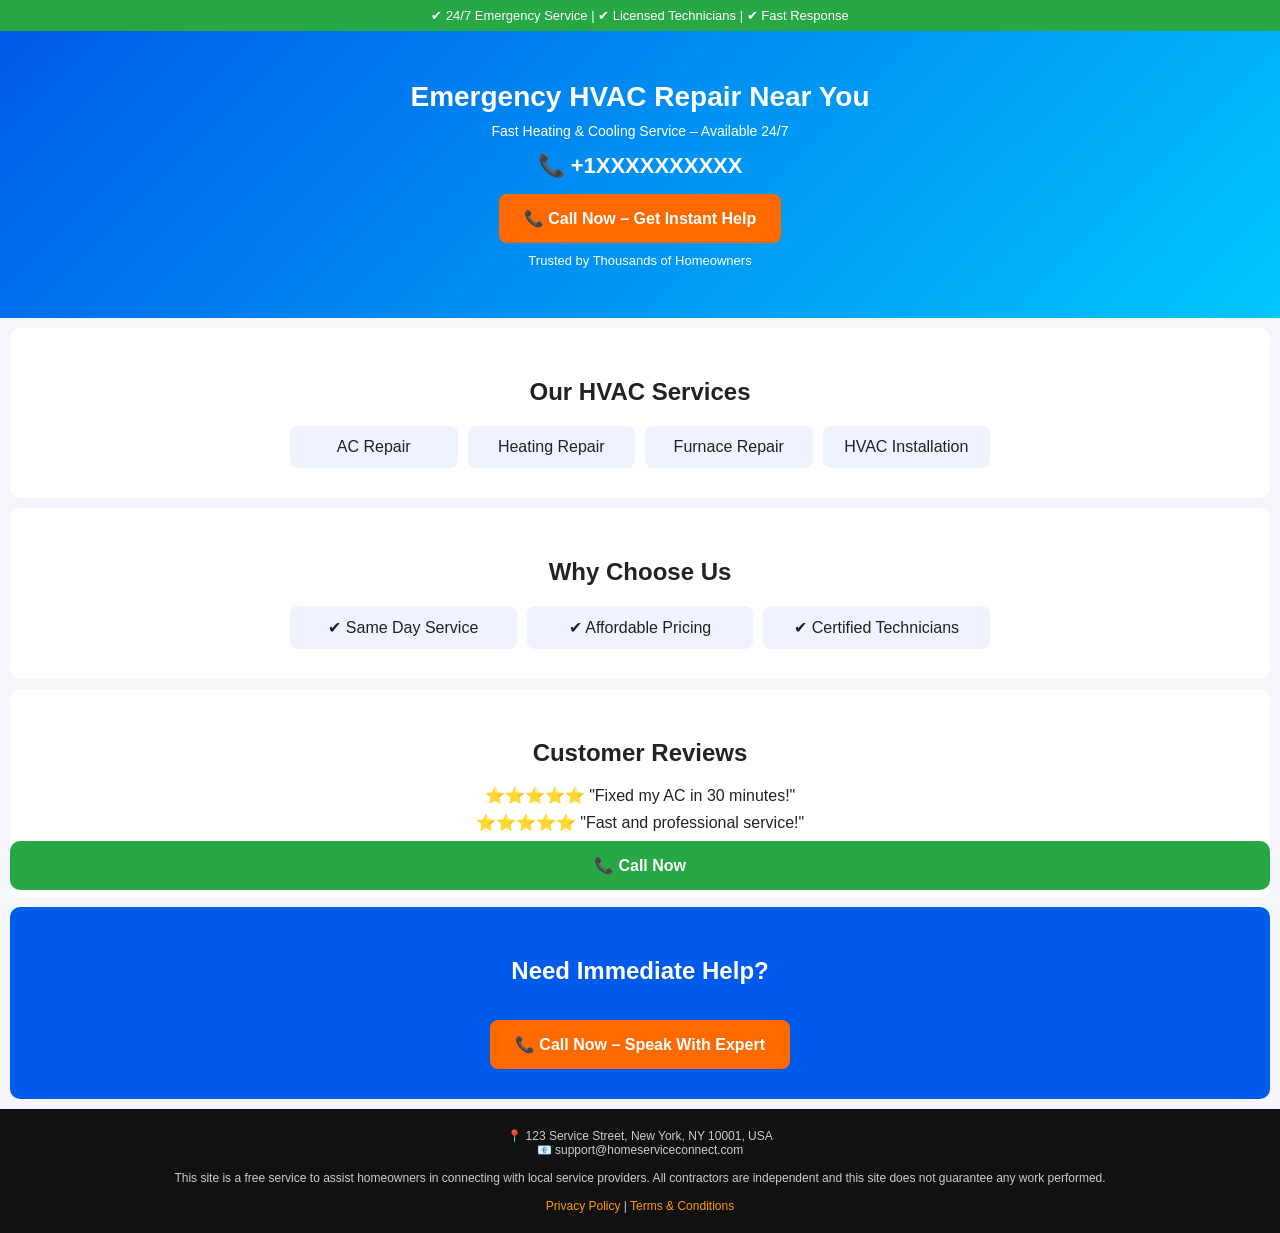
==== commit 4d1cc7d0: "Update index.html" ====
--- a/index.html
+++ b/index.html
@@ -3,129 +3,197 @@
 <head>
 <meta charset="UTF-8">
 <meta name="viewport" content="width=device-width, initial-scale=1.0">
-<title>Emergency HVAC Repair - 24/7 Service</title>
+<title>Emergency HVAC Repair | 24/7 Service</title>
+
+<meta name="description" content="Need HVAC repair? Call now for fast, reliable 24/7 heating & cooling services. Speak with a technician instantly.">
 
 <style>
+
+/* RESET */
 body{
 margin:0;
 font-family:Arial, sans-serif;
-background:#f5f7fb;
-color:#111;
+background:#f4f6fb;
+color:#222;
+text-align:center;
 }
 
-.header{
-background:linear-gradient(135deg,#005bea,#00c6fb);
-color:white;
-text-align:center;
-padding:40px 20px;
+/* TOP BAR */
+.topbar{
+background:#28a745;
+color:#fff;
+padding:8px;
+font-size:13px;
 }
 
-.header h1{
+/* HERO */
+.hero{
+background:linear-gradient(135deg,#005bea,#00c6fb);
+color:#fff;
+padding:50px 20px;
+}
+
+.hero h1{
 margin:0;
 font-size:28px;
 }
 
-.header p{
+.hero p{
 margin-top:10px;
 font-size:14px;
 }
 
-.call-btn{
+.phone{
+font-size:22px;
+font-weight:bold;
+margin-top:10px;
+}
+
+.btn{
 display:inline-block;
 margin-top:15px;
 background:#ff6a00;
-color:white;
-padding:14px 25px;
+color:#fff;
+padding:15px 25px;
 border-radius:8px;
 text-decoration:none;
 font-weight:bold;
+font-size:16px;
 }
 
+/* TRUST BADGES */
+.trust{
+margin-top:10px;
+font-size:13px;
+}
+
+/* SECTIONS */
 .section{
-padding:30px 20px;
-text-align:center;
-background:white;
+background:#fff;
 margin:10px;
+padding:30px 15px;
 border-radius:10px;
 }
 
-h2{
-margin-bottom:10px;
-}
-
-.services, .steps{
+/* GRID */
+.grid{
 display:grid;
+grid-template-columns:repeat(auto-fit,minmax(140px,1fr));
 gap:10px;
-max-width:600px;
+max-width:700px;
 margin:auto;
 }
 
-.box{
-background:#f0f4ff;
+.card{
+background:#eef3ff;
 padding:12px;
 border-radius:8px;
 }
 
+/* REVIEWS */
+.review{
+margin:8px 0;
+}
+
+/* CTA */
+.cta{
+background:#005bea;
+color:#fff;
+}
+
+/* FOOTER */
 .footer{
 background:#111;
-color:white;
-text-align:center;
+color:#ccc;
 padding:20px;
 font-size:12px;
-margin-top:20px;
 }
 
-.phone{
-font-size:20px;
+.footer a{
+color:#ff9800;
+text-decoration:none;
+}
+
+/* STICKY BUTTON */
+.sticky{
+position:fixed;
+bottom:10px;
+left:10px;
+right:10px;
+background:#28a745;
+color:#fff;
+padding:15px;
+border-radius:10px;
+text-decoration:none;
 font-weight:bold;
-color:#ff6a00;
-margin-top:10px;
 }
 
 </style>
 
 </head>
+
 <body>
 
-<div class="header">
-<h1>Emergency HVAC Repair</h1>
-<p>Fast & Reliable Heating & Cooling Services – 24/7 Available</p>
-
-<a class="call-btn" href="tel:+1234567890">📞 Call Now</a>
-
-<div class="phone">+1 (234) 567-890</div>
+<div class="topbar">
+✔ 24/7 Emergency Service | ✔ Licensed Technicians | ✔ Fast Response
 </div>
 
-<div class="section">
-<h2>Our Services</h2>
-<div class="services">
-<div class="box">AC Repair</div>
-<div class="box">Heating Repair</div>
-<div class="box">Furnace Repair</div>
-<div class="box">HVAC Installation</div>
+<div class="hero">
+<h1>Emergency HVAC Repair Near You</h1>
+<p>Fast Heating & Cooling Service – Available 24/7</p>
+
+<div class="phone">📞 +1XXXXXXXXXX</div>
+
+<a href="tel:+1XXXXXXXXXX" class="btn">📞 Call Now – Get Instant Help</a>
+
+<div class="trust">
+Trusted by Thousands of Homeowners
 </div>
 </div>
 
 <div class="section">
-<h2>How It Works</h2>
-<div class="steps">
-<div class="box">1. Call Our Experts</div>
-<div class="box">2. Explain Your Issue</div>
-<div class="box">3. Get Instant Help</div>
+<h2>Our HVAC Services</h2>
+<div class="grid">
+<div class="card">AC Repair</div>
+<div class="card">Heating Repair</div>
+<div class="card">Furnace Repair</div>
+<div class="card">HVAC Installation</div>
+</div>
+</div>
+
+<div class="section">
+<h2>Why Choose Us</h2>
+<div class="grid">
+<div class="card">✔ Same Day Service</div>
+<div class="card">✔ Affordable Pricing</div>
+<div class="card">✔ Certified Technicians</div>
 </div>
 </div>
 
 <div class="section">
 <h2>Customer Reviews</h2>
-<div class="box">⭐⭐⭐⭐⭐ "Fast & reliable service!"</div>
-<div class="box">⭐⭐⭐⭐⭐ "Very professional technicians"</div>
+<div class="review">⭐⭐⭐⭐⭐ "Fixed my AC in 30 minutes!"</div>
+<div class="review">⭐⭐⭐⭐⭐ "Fast and professional service!"</div>
+<div class="review">⭐⭐⭐⭐⭐ "Highly recommended HVAC experts."</div>
+</div>
+
+<div class="section cta">
+<h2>Need Immediate Help?</h2>
+<a href="tel:+1XXXXXXXXXX" class="btn">📞 Call Now – Speak With Expert</a>
 </div>
 
 <div class="footer">
-📍 123 Service Street, New York, NY<br>
-📧 support@example.com<br><br>
-© 2026 Emergency HVAC Services
+📍 123 Service Street, New York, NY 10001, USA<br>
+📧 support@homeserviceconnect.com<br><br>
+
+This site is a free service to assist homeowners in connecting with local service providers.
+All contractors are independent and this site does not guarantee any work performed.<br><br>
+
+<a href="privacy.html">Privacy Policy</a> |
+<a href="terms.html">Terms & Conditions</a>
 </div>
+
+<a href="tel:+1XXXXXXXXXX" class="sticky">📞 Call Now</a>
 
 </body>
 </html>
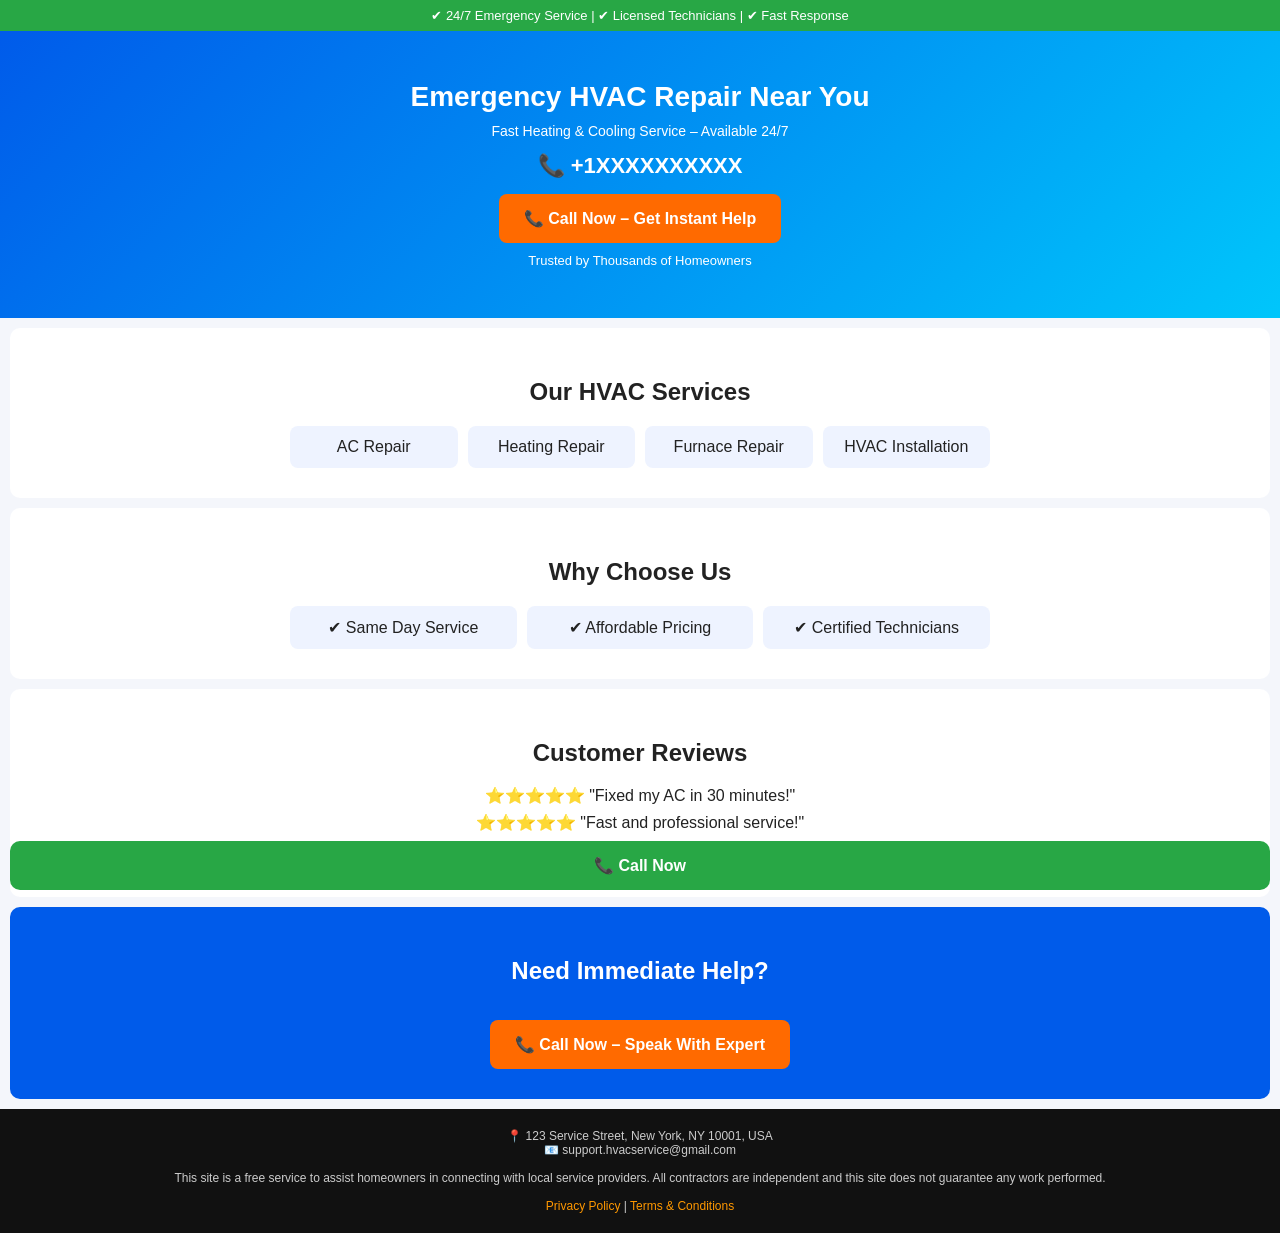
==== commit ea197896: "Update index.html" ====
--- a/index.html
+++ b/index.html
@@ -184,7 +184,7 @@
 
 <div class="footer">
 📍 123 Service Street, New York, NY 10001, USA<br>
-📧 support@homeserviceconnect.com<br><br>
+📧 support.hvacservice@gmail.com<br><br>
 
 This site is a free service to assist homeowners in connecting with local service providers.
 All contractors are independent and this site does not guarantee any work performed.<br><br>
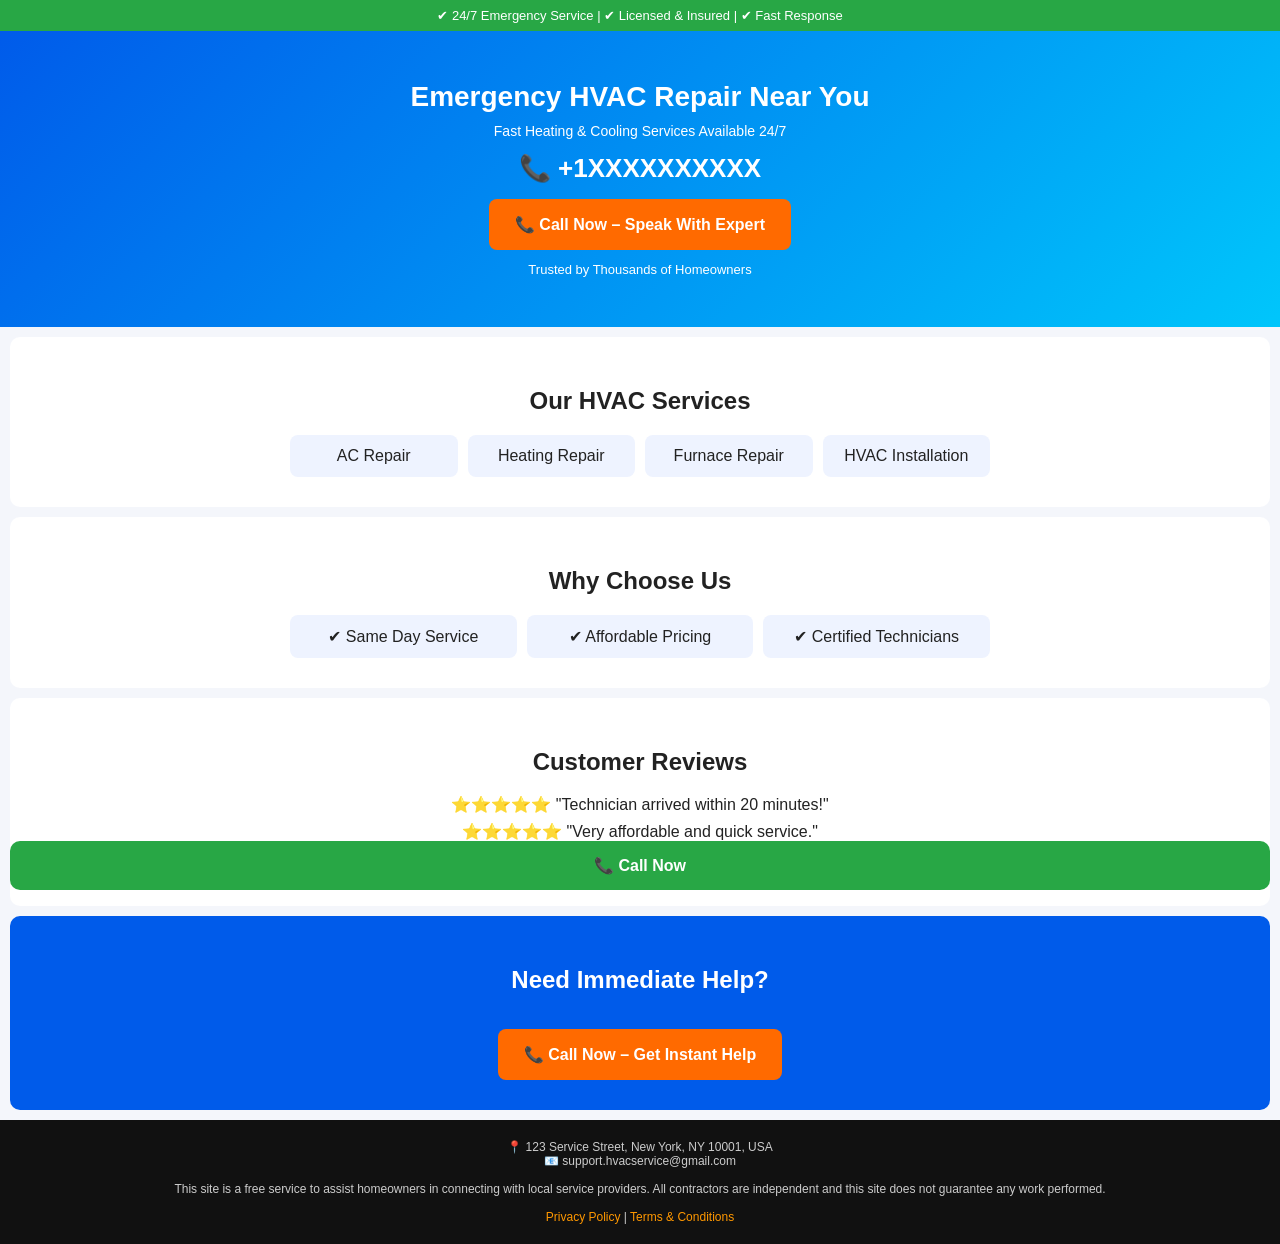
==== commit 48bc2653: "Update index.html" ====
--- a/index.html
+++ b/index.html
@@ -1,79 +1,42 @@
- <!DOCTYPE html>
+<!DOCTYPE html>
 <html lang="en">
 <head>
 <meta charset="UTF-8">
 <meta name="viewport" content="width=device-width, initial-scale=1.0">
+
 <title>Emergency HVAC Repair | 24/7 Service</title>
-
-<meta name="description" content="Need HVAC repair? Call now for fast, reliable 24/7 heating & cooling services. Speak with a technician instantly.">
+<meta name="description" content="24/7 Emergency HVAC Repair. Call now to connect with local heating & cooling experts. Fast response guaranteed.">
 
 <style>
-
-/* RESET */
-body{
-margin:0;
-font-family:Arial, sans-serif;
-background:#f4f6fb;
-color:#222;
-text-align:center;
-}
+body{margin:0;font-family:Arial,sans-serif;background:#f4f6fb;text-align:center;color:#222}
 
 /* TOP BAR */
-.topbar{
-background:#28a745;
-color:#fff;
-padding:8px;
-font-size:13px;
-}
+.topbar{background:#28a745;color:#fff;padding:8px;font-size:13px}
 
 /* HERO */
-.hero{
-background:linear-gradient(135deg,#005bea,#00c6fb);
-color:#fff;
-padding:50px 20px;
-}
+.hero{background:linear-gradient(135deg,#005bea,#00c6fb);color:#fff;padding:50px 20px}
+.hero h1{margin:0;font-size:28px}
+.hero p{margin-top:10px;font-size:14px}
 
-.hero h1{
-margin:0;
-font-size:28px;
-}
-
-.hero p{
-margin-top:10px;
-font-size:14px;
-}
-
-.phone{
-font-size:22px;
-font-weight:bold;
-margin-top:10px;
-}
+.phone{font-size:26px;font-weight:bold;margin-top:10px}
 
 .btn{
 display:inline-block;
 margin-top:15px;
 background:#ff6a00;
 color:#fff;
-padding:15px 25px;
+padding:16px 26px;
 border-radius:8px;
 text-decoration:none;
 font-weight:bold;
 font-size:16px;
 }
 
-/* TRUST BADGES */
-.trust{
-margin-top:10px;
-font-size:13px;
-}
+/* TRUST */
+.trust{margin-top:12px;font-size:13px}
 
-/* SECTIONS */
-.section{
-background:#fff;
-margin:10px;
-padding:30px 15px;
-border-radius:10px;
-}
+/* SECTION */
+.section{background:#fff;margin:10px;padding:30px 15px;border-radius:10px}
 
 /* GRID */
 .grid{
@@ -84,22 +47,13 @@
 margin:auto;
 }
 
-.card{
-background:#eef3ff;
-padding:12px;
-border-radius:8px;
-}
+.card{background:#eef3ff;padding:12px;border-radius:8px}
 
 /* REVIEWS */
-.review{
-margin:8px 0;
-}
+.review{margin:8px 0}
 
 /* CTA */
-.cta{
-background:#005bea;
-color:#fff;
-}
+.cta{background:#005bea;color:#fff}
 
 /* FOOTER */
 .footer{
@@ -108,11 +62,7 @@
 padding:20px;
 font-size:12px;
 }
-
-.footer a{
-color:#ff9800;
-text-decoration:none;
-}
+.footer a{color:#ff9800;text-decoration:none}
 
 /* STICKY BUTTON */
 .sticky{
@@ -127,30 +77,33 @@
 text-decoration:none;
 font-weight:bold;
 }
-
 </style>
-
 </head>
 
 <body>
 
+<!-- TOP BAR -->
 <div class="topbar">
-✔ 24/7 Emergency Service | ✔ Licensed Technicians | ✔ Fast Response
+✔ 24/7 Emergency Service | ✔ Licensed & Insured | ✔ Fast Response
 </div>
 
+<!-- HERO -->
 <div class="hero">
 <h1>Emergency HVAC Repair Near You</h1>
-<p>Fast Heating & Cooling Service – Available 24/7</p>
+<p>Fast Heating & Cooling Services Available 24/7</p>
 
 <div class="phone">📞 +1XXXXXXXXXX</div>
 
-<a href="tel:+1XXXXXXXXXX" class="btn">📞 Call Now – Get Instant Help</a>
+<a href="tel:+1XXXXXXXXXX" class="btn">
+📞 Call Now – Speak With Expert
+</a>
 
 <div class="trust">
 Trusted by Thousands of Homeowners
 </div>
 </div>
 
+<!-- SERVICES -->
 <div class="section">
 <h2>Our HVAC Services</h2>
 <div class="grid">
@@ -161,6 +114,7 @@
 </div>
 </div>
 
+<!-- WHY CHOOSE -->
 <div class="section">
 <h2>Why Choose Us</h2>
 <div class="grid">
@@ -170,18 +124,23 @@
 </div>
 </div>
 
+<!-- REVIEWS -->
 <div class="section">
 <h2>Customer Reviews</h2>
-<div class="review">⭐⭐⭐⭐⭐ "Fixed my AC in 30 minutes!"</div>
-<div class="review">⭐⭐⭐⭐⭐ "Fast and professional service!"</div>
-<div class="review">⭐⭐⭐⭐⭐ "Highly recommended HVAC experts."</div>
+<div class="review">⭐⭐⭐⭐⭐ "Technician arrived within 20 minutes!"</div>
+<div class="review">⭐⭐⭐⭐⭐ "Very affordable and quick service."</div>
+<div class="review">⭐⭐⭐⭐⭐ "Solved my AC issue same day."</div>
 </div>
 
+<!-- CTA -->
 <div class="section cta">
 <h2>Need Immediate Help?</h2>
-<a href="tel:+1XXXXXXXXXX" class="btn">📞 Call Now – Speak With Expert</a>
+<a href="tel:+1XXXXXXXXXX" class="btn">
+📞 Call Now – Get Instant Help
+</a>
 </div>
 
+<!-- FOOTER -->
 <div class="footer">
 📍 123 Service Street, New York, NY 10001, USA<br>
 📧 support.hvacservice@gmail.com<br><br>
@@ -193,7 +152,10 @@
 <a href="terms.html">Terms & Conditions</a>
 </div>
 
-<a href="tel:+1XXXXXXXXXX" class="sticky">📞 Call Now</a>
+<!-- STICKY BUTTON -->
+<a href="tel:+1XXXXXXXXXX" class="sticky">
+📞 Call Now
+</a>
 
 </body>
 </html>
